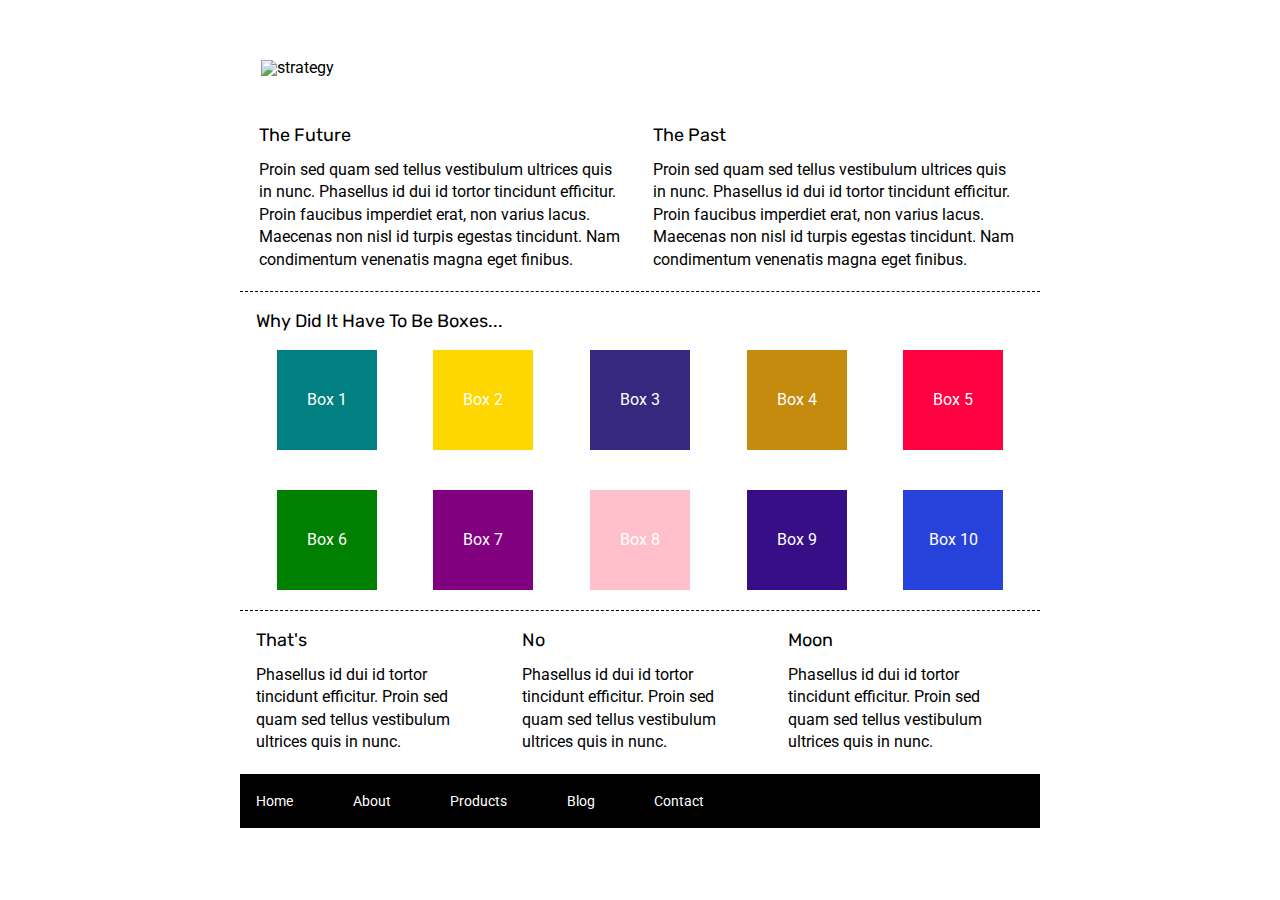
==== index.html @ cee8e8e8 "Sprint Challenge" ====
<!doctype html>

<html lang="en">
<head>
  <meta charset="utf-8">

  <title>Sprint Challenge - Home</title>

  <link href="https://fonts.googleapis.com/css?family=Roboto|Rubik" rel="stylesheet">
  <link rel="stylesheet" href="css/index.css">

</head>


<nav class ="navigation1">
        <img src="img/lambda-black.png" alt="strategy">
    <a>Home</a>
    <a>About</a>
    <a>Products</a>
    <a>Blog</a>
    </a>Contact</a>
    
</nav>

<img  class="img1" src="img/jumbo.jpg" alt="strategy">
<body>
    <div class="container">
   
        <section class="top-content">
            <div class="text-container">
                <h2>The Future</h2>
                <p>Proin sed quam sed tellus vestibulum ultrices quis in nunc. Phasellus id dui id tortor tincidunt efficitur. Proin faucibus imperdiet erat, non varius lacus. Maecenas non nisl id turpis egestas tincidunt. Nam condimentum venenatis magna eget finibus.</p>
            </div>
            <div class="text-container">
                <h2>The Past</h2>
                <p>Proin sed quam sed tellus vestibulum ultrices quis in nunc. Phasellus id dui id tortor tincidunt efficitur. Proin faucibus imperdiet erat, non varius lacus. Maecenas non nisl id turpis egestas tincidunt. Nam condimentum venenatis magna eget finibus.</p>
            </div>
        </section>
        
        <section class="middle-content">
        
            <h2>Why Did It Have To Be Boxes...</h2>
            
            <div class="boxes">
                <div class="box1">Box 1</div>
                <div class="box2">Box 2</div>
                <div class="box3">Box 3</div>
                <div class="box4">Box 4</div>
                <div class="box5">Box 5</div>
                <div class="box6">Box 6</div>
                <div class="box7">Box 7</div>
                <div class="box8">Box 8</div>
                <div class="box9">Box 9</div>
                <div class="box10">Box 10</div>
            </div>
        
        </section>

        <section class="bottom-content">

            <div class="text-container">
                <h2>That's</h2>
                <p>Phasellus id dui id tortor tincidunt efficitur. Proin sed quam sed tellus vestibulum ultrices quis in nunc.</p>
            </div>
            <div class="text-container">
                <h2>No</h2>
                <p>Phasellus id dui id tortor tincidunt efficitur. Proin sed quam sed tellus vestibulum ultrices quis in nunc.</p>
            </div>
            <div class="text-container">
                <h2>Moon</h2>
                <p>Phasellus id dui id tortor tincidunt efficitur. Proin sed quam sed tellus vestibulum ultrices quis in nunc.</p>
            </div>

        </section>
        
        <footer>
            <nav>
                <a href="#">Home</a>
                <a href="#">About</a>
                <a href="#">Products</a>
                <a href="#">Blog</a>
                <a href="#">Contact</a>
            </nav>
        </footer>
    </div><!-- container -->        
</body>
</html>
---- css/index.css ----
/* http://meyerweb.com/eric/tools/css/reset/ 
   v2.0 | 20110126
   License: none (public domain)
*/

html, body, div, span, applet, object, iframe,
h1, h2, h3, h4, h5, h6, p, blockquote, pre,
a, abbr, acronym, address, big, cite, code,
del, dfn, em, img, ins, kbd, q, s, samp,
small, strike, strong, sub, sup, tt, var,
b, u, i, center,
dl, dt, dd, ol, ul, li,
fieldset, form, label, legend,
table, caption, tbody, tfoot, thead, tr, th, td,
article, aside, canvas, details, embed, 
figure, figcaption, footer, header, hgroup, 
menu, nav, output, ruby, section, summary,
time, mark, audio, video {
	margin: 0;
	padding: 0;
	border: 0;
	font-size: 100%;
	font: inherit;
	vertical-align: baseline;
}
/* HTML5 display-role reset for older browsers */
article, aside, details, figcaption, figure, 
footer, header, hgroup, menu, nav, section {
	display: block;
}
body {
	line-height: 1;
}
ol, ul {
	list-style: none;
}
blockquote, q {
	quotes: none;
}
blockquote:before, blockquote:after,
q:before, q:after {
	content: '';
	content: none;
}
table {
	border-collapse: collapse;
	border-spacing: 0;
}

* {
    box-sizing: border-box;
}

html, body {
    height: 100%;
    font-family: 'Roboto', sans-serif;
}

h1, h2, h3, h4, h5 {
    font-size: 18px;
    margin-bottom: 15px;
    font-family: 'Rubik', sans-serif;
}

p {
    line-height: 1.4;
}

.container {
    width: 800px;
    margin: 0 auto;
}

.top-content {
    display: flex;
    flex-wrap: wrap;
    justify-content: space-evenly;
    margin-bottom: 20px;
    border-bottom: 1px dashed black;
}

.top-content .text-container {
    width: 48%;
    padding: 0 1%;
    padding-bottom: 20px;  
}

.middle-content {
    margin-bottom: 20px;
    border-bottom: 1px dashed black;
}

.middle-content h2 {
    padding: 0 2%;
    margin-bottom: 0;
}

.middle-content .boxes {
    display: flex;
    flex-wrap: wrap;
    justify-content: space-evenly;
}

.middle-content .boxes .box {
    width: 12.5%;
    height: 100px;
    background: black;
    margin: 20px 2.5%;
    color: white;
    display: flex;
    align-items: center;
    justify-content: center;
}

.bottom-content {
    display: flex;
    margin: 0 2% 20px;
    justify-content: space-around;
}

.bottom-content .text-container {
    padding-right: 4%;
}

.bottom-content .text-container:last-child {
    padding-right: 0;
}

footer {
    width: 100%;
    background: black;
}

footer nav {
    width: 60%;
    display: flex;
    justify-content: space-between;
    align-items: center;
    padding: 20px 2%;
    font-size: 14px;
}

footer nav a {
    color: white;
    text-decoration: none;
}
.navigation1 
{ display: inline-block;
	position:relative; 
    left: 450px;
    top: -110px;
	text-align:center;
    word-spacing: 30px;
    color: gray;
}

.img1 {
    position: relative; 
    right: 220px;
	top: 60px;

}
.container {

    position:relative; 
    
    top: 110px;

}

.middle-content .boxes .box1{
    
    width: 12.5%;
    height: 100px;
    background: #008080;
    margin: 20px 2.5%;
    color: white;
    display: flex;
    align-items: center;
    justify-content: center;
}

.middle-content .boxes .box2{
    
    width: 12.5%;
    height: 100px;
    background: gold;
    margin: 20px 2.5%;
    color: white;
    display: flex;
    align-items: center;
    justify-content: center;
}
.middle-content .boxes .box3{
    
    width: 12.5%;
    height: 100px;
    background: rgb(53, 40, 126);
    margin: 20px 2.5%;
    color: white;
    display: flex;
    align-items: center;
    justify-content: center;
}
.middle-content .boxes .box4{
    
    width: 12.5%;
    height: 100px;
    background: rgb(197, 139, 15);
    margin: 20px 2.5%;
    color: white;
    display: flex;
    align-items: center;
    justify-content: center;
}
.middle-content .boxes .box5{
    
    width: 12.5%;
    height: 100px;
    background: rgb(255, 0, 64);
    margin: 20px 2.5%;
    color: white;
    display: flex;
    align-items: center;
    justify-content: center;
}
.middle-content .boxes .box6{
    
    width: 12.5%;
    height: 100px;
    background: green;
    margin: 20px 2.5%;
    color: white;
    display: flex;
    align-items: center;
    justify-content: center;
}
.middle-content .boxes .box7{
    
    width: 12.5%;
    height: 100px;
    background: purple;
    margin: 20px 2.5%;
    color: white;
    display: flex;
    align-items: center;
    justify-content: center;
}
.middle-content .boxes .box8{
    
    width: 12.5%;
    height: 100px;
    background: pink;
    margin: 20px 2.5%;
    color: white;
    display: flex;
    align-items: center;
    justify-content: center;
}
.middle-content .boxes .box9{
    
    width: 12.5%;
    height: 100px;
    background: rgb(55, 14, 133);
    margin: 20px 2.5%;
    color: white;
    display: flex;
    align-items: center;
    justify-content: center;
}
.middle-content .boxes .box10{
    
    width: 12.5%;
    height: 100px;
    background: rgb(39, 66, 219);
    margin: 20px 2.5%;
    color: white;
    display: flex;
    align-items: center;
    justify-content: center;
}


.navigation2 
{ display: inline-block;
	position:relative; 
    left: 450px;
    top: -110px;
	text-align:center;
    word-spacing: 30px;
    color: gray;
}

.img2 {
    position: relative; 
    right: 700px;
	top: 190px;

}

.container-about-page {
	display: flex;
	flex-wrap: wrap;
	width: 900px;
    position: relative;
    left: 330px;
    top: 90px;
    
	

}

.container-about-page > div {
    display: flex;
     flex-wrap: wrap;
    width: 400px;
    height: 300px;
   padding: 10px;
   margin: 10px;
   font-size: 14px;
  
   
   
   
 }

 .info {

	border: 2px solid gray;
	border-width: 1px;
	width: 90px;
	background-color: white;
	font-size: 80%;
	text-align: center;
	box-shadow: 1px 1px darkgray;
	border-radius: 12px;
}
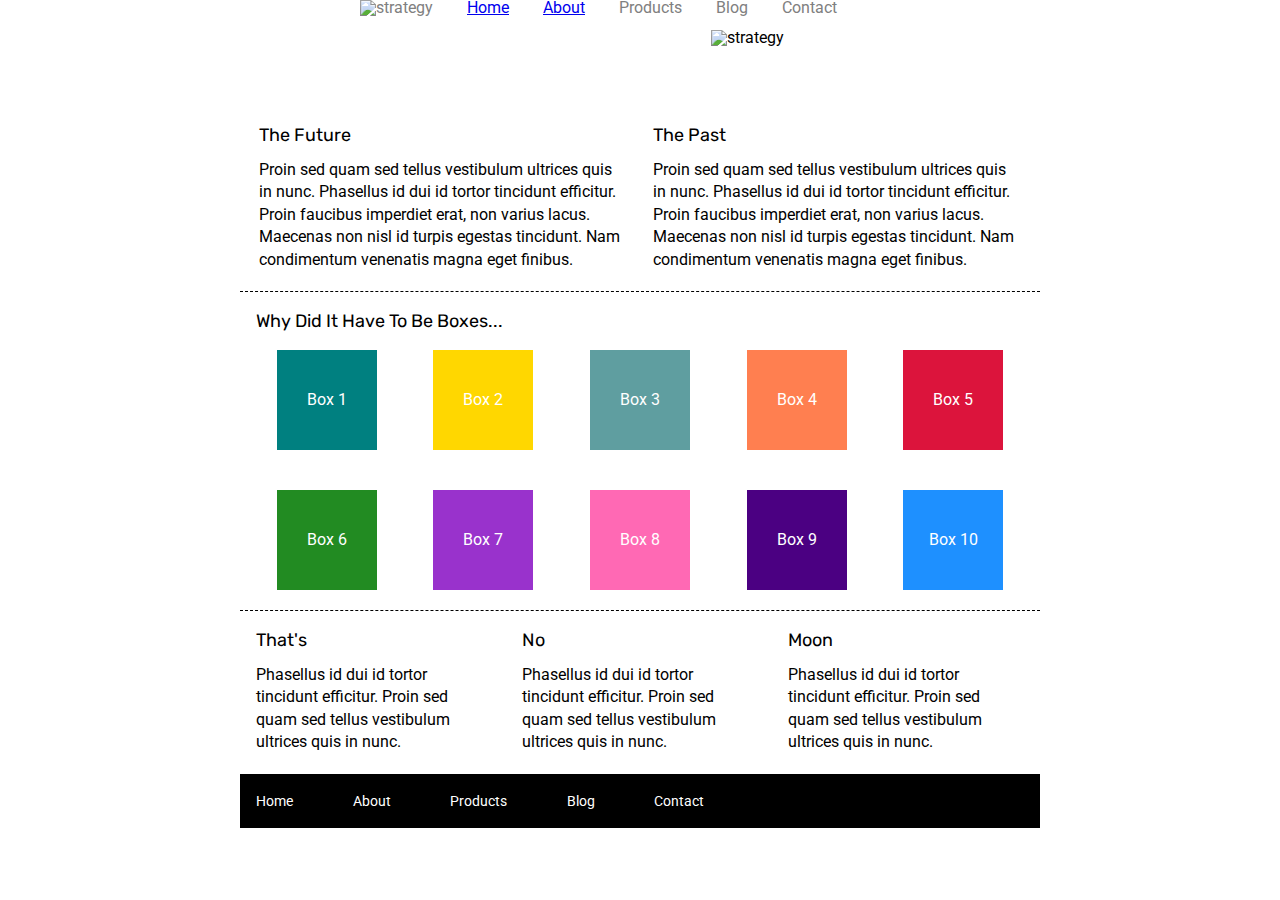
==== commit 1d39c0ff: "challenge complete 1" ====
--- a/index.html
+++ b/index.html
@@ -12,20 +12,20 @@
 </head>
 
 
-<nav class ="navigation1">
-        <img src="img/lambda-black.png" alt="strategy">
-    <a>Home</a>
-    <a>About</a>
-    <a>Products</a>
-    <a>Blog</a>
-    </a>Contact</a>
-    
-</nav>
 
-<img  class="img1" src="img/jumbo.jpg" alt="strategy">
 <body>
     <div class="container">
-   
+        <nav class ="navigation1">
+            <img src="img/lambda-black.png" alt="strategy">
+        <a href="index.html">Home</a>
+        <a href="about.html">About</a>
+        <a>Products</a>
+        <a>Blog</a>
+        </a>Contact</a>
+        
+    </nav>
+    
+    <img  class="img1" src="img/jumbo.jpg" alt="strategy">
         <section class="top-content">
             <div class="text-container">
                 <h2>The Future</h2>
--- a/css/index.css
+++ b/css/index.css
@@ -147,17 +147,18 @@
 .navigation1 
 { display: inline-block;
 	position:relative; 
-    left: 450px;
+    left: 120px;
     top: -110px;
 	text-align:center;
     word-spacing: 30px;
     color: gray;
+    text-decoration: none;
 }
 
 .img1 {
     position: relative; 
-    right: 220px;
-	top: 60px;
+    right: 10px;
+	top: -80px;
 
 }
 .container {
@@ -195,7 +196,7 @@
     
     width: 12.5%;
     height: 100px;
-    background: rgb(53, 40, 126);
+    background: cadetblue;
     margin: 20px 2.5%;
     color: white;
     display: flex;
@@ -206,7 +207,7 @@
     
     width: 12.5%;
     height: 100px;
-    background: rgb(197, 139, 15);
+    background: coral;
     margin: 20px 2.5%;
     color: white;
     display: flex;
@@ -217,7 +218,7 @@
     
     width: 12.5%;
     height: 100px;
-    background: rgb(255, 0, 64);
+    background: crimson;
     margin: 20px 2.5%;
     color: white;
     display: flex;
@@ -228,7 +229,7 @@
     
     width: 12.5%;
     height: 100px;
-    background: green;
+    background: forestgreen;
     margin: 20px 2.5%;
     color: white;
     display: flex;
@@ -239,7 +240,7 @@
     
     width: 12.5%;
     height: 100px;
-    background: purple;
+    background: darkorchid;
     margin: 20px 2.5%;
     color: white;
     display: flex;
@@ -250,7 +251,7 @@
     
     width: 12.5%;
     height: 100px;
-    background: pink;
+    background: hotpink;
     margin: 20px 2.5%;
     color: white;
     display: flex;
@@ -261,7 +262,7 @@
     
     width: 12.5%;
     height: 100px;
-    background: rgb(55, 14, 133);
+    background: indigo;
     margin: 20px 2.5%;
     color: white;
     display: flex;
@@ -272,7 +273,7 @@
     
     width: 12.5%;
     height: 100px;
-    background: rgb(39, 66, 219);
+    background: dodgerblue;
     margin: 20px 2.5%;
     color: white;
     display: flex;
@@ -285,16 +286,16 @@
 { display: inline-block;
 	position:relative; 
     left: 450px;
-    top: -110px;
-	text-align:center;
+    top: -120px;
     word-spacing: 30px;
     color: gray;
 }
 
 .img2 {
     position: relative; 
-    right: 700px;
-	top: 190px;
+    right: 250px;
+    top: 90px;
+    width: 900px;
 
 }
 
@@ -304,7 +305,7 @@
 	width: 900px;
     position: relative;
     left: 330px;
-    top: 90px;
+    top: 150px;
     
 	
 
@@ -313,27 +314,36 @@
 .container-about-page > div {
     display: flex;
      flex-wrap: wrap;
-    width: 400px;
-    height: 300px;
-   padding: 10px;
-   margin: 10px;
-   font-size: 14px;
-  
-   
-   
+    width: 420px;
+    height: 380px;
+   padding: 15px;
+   margin: 15px;
+   font-size: 13px;
+   border-bottom: 1px dashed black;
+   padding-bottom: 20px;
+   font-style: oblique;   
+   line-height: 20px;
    
  }
 
  .info {
 
 	border: 2px solid gray;
-	border-width: 1px;
-	width: 90px;
-	background-color: white;
+	border-width: 2px;
+	width: 100px;
 	font-size: 80%;
-	text-align: center;
-	box-shadow: 1px 1px darkgray;
-	border-radius: 12px;
-}
-
-
+    border-radius: 12px;
+    text-align: center;
+}
+
+
+
+.container-about-page .header1 {
+    font-size: 14px;
+    font-style: italic;
+    position: relative;
+    top: -25px;
+    border-bottom: 1px dashed black;
+    width: 890px;
+    padding-bottom: 15px;
+}
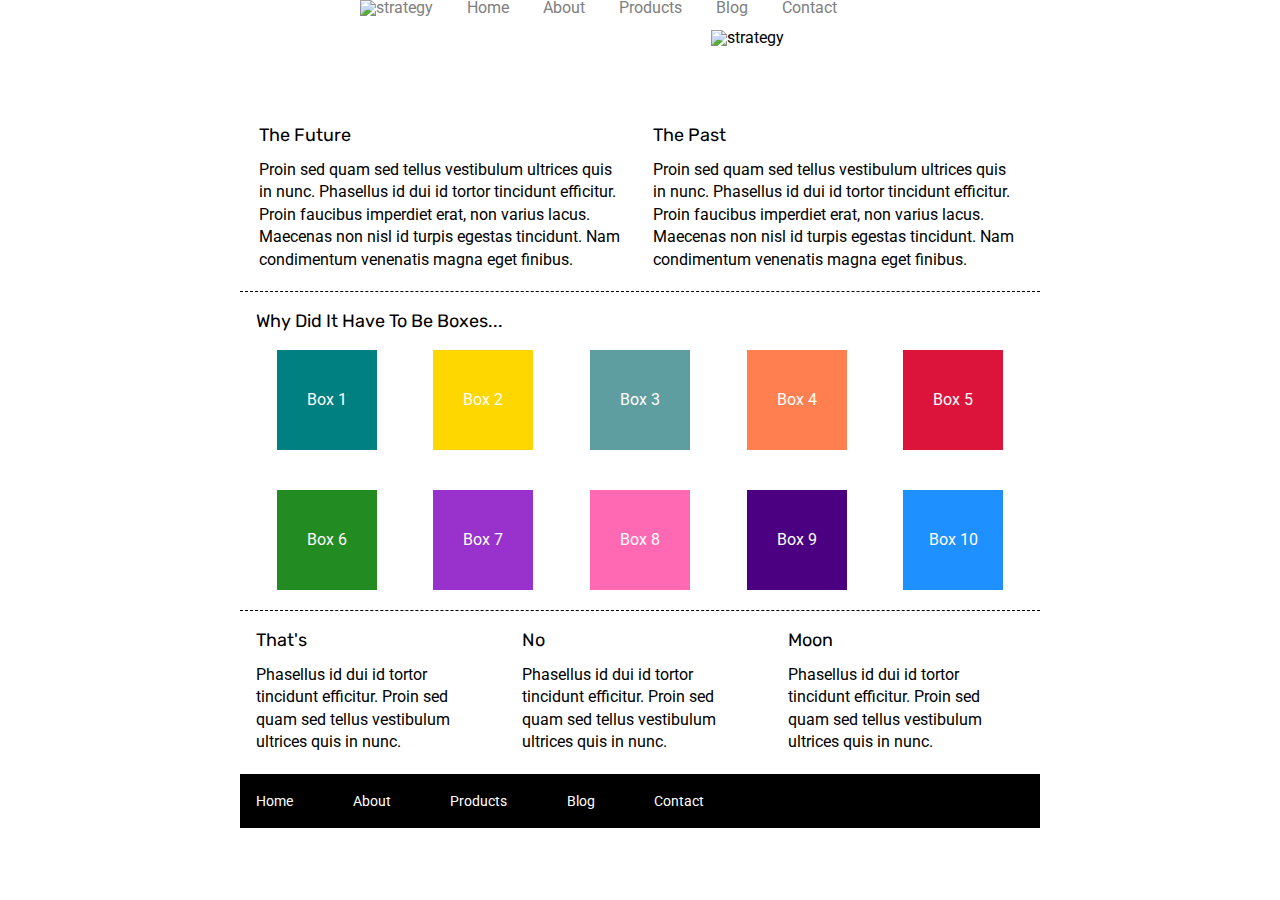
==== commit 8675e183: "challenge complete" ====
--- a/index.html
+++ b/index.html
@@ -16,12 +16,12 @@
 <body>
     <div class="container">
         <nav class ="navigation1">
-            <img src="img/lambda-black.png" alt="strategy">
+        <img src="img/lambda-black.png" alt="strategy">
         <a href="index.html">Home</a>
         <a href="about.html">About</a>
-        <a>Products</a>
-        <a>Blog</a>
-        </a>Contact</a>
+        <a href="#">Products</a>
+        <a href="#">Blog</a>
+        </a href="#">Contact</a>
         
     </nav>
     
--- a/css/index.css
+++ b/css/index.css
@@ -152,9 +152,13 @@
 	text-align:center;
     word-spacing: 30px;
     color: gray;
+}
+
+a {
     text-decoration: none;
-}
-
+    color: gray;
+
+}
 .img1 {
     position: relative; 
     right: 10px;
